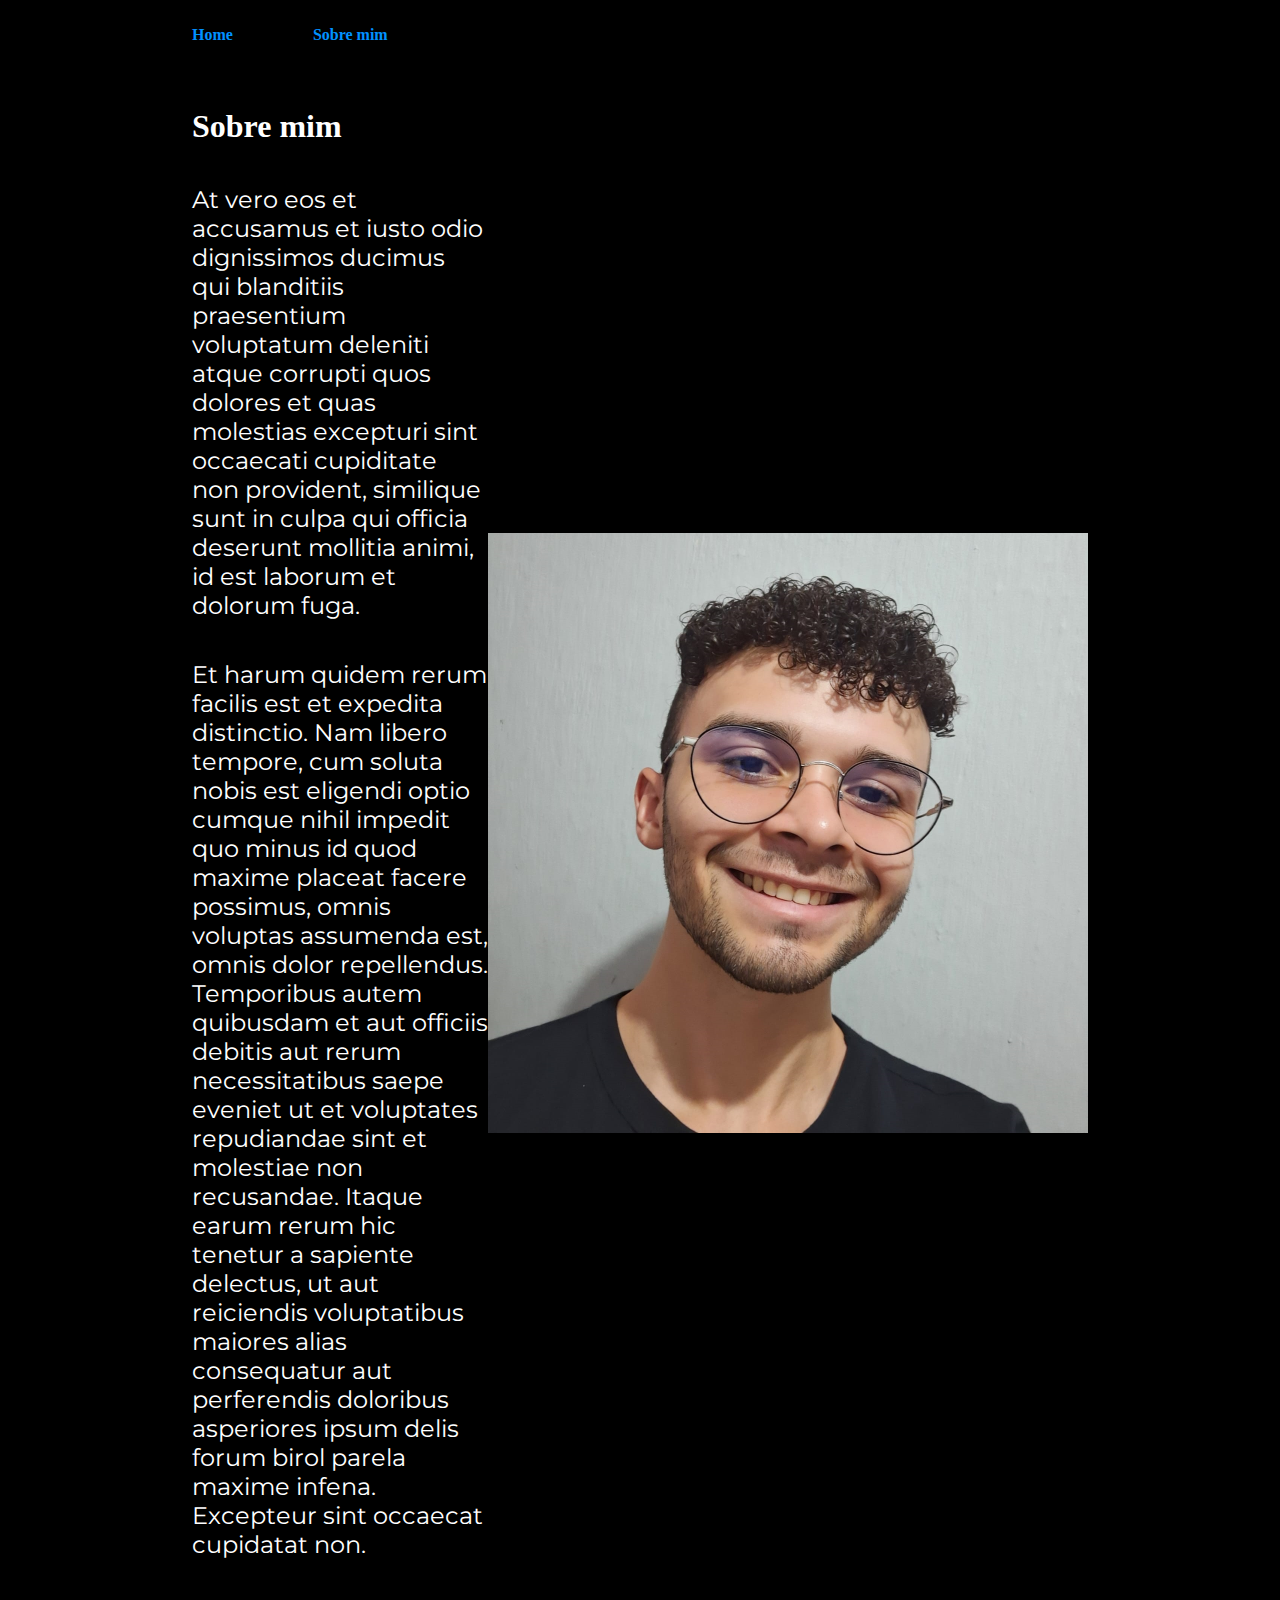
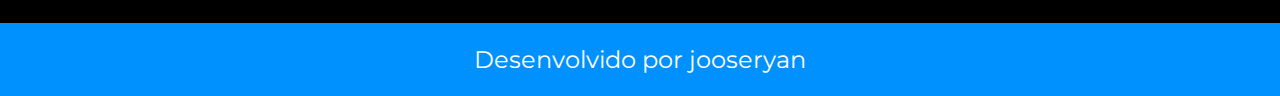
==== about.html @ fa4f67f0 "Criação de Variáveis no css" ====
<!DOCTYPE html>
<html lang="pt-br">
<head>
    <meta charset="UTF-8">
    <meta name="viewport" content="width=device-width, initial-scale=1.0">
    <title>Sobre mim</title>
    <link rel="stylesheet" href="/styles/style.css">
</head>
<body>
    <header class="cabecalho">
        <nav class="menu">
            <a class="menu_link" href="index.html">Home</a>
            <a class="menu_link" href="about.html">Sobre mim</a>
        </nav>
    </header>
    <main class="apresentacao">
        <section class="conteudo">
            <h1>Sobre mim</h1>
            <p class="texto">At vero eos et accusamus et iusto odio dignissimos ducimus qui blanditiis praesentium voluptatum deleniti atque corrupti quos dolores et quas molestias excepturi sint occaecati cupiditate non provident, similique sunt in culpa qui officia deserunt mollitia animi, id est laborum et dolorum fuga.</p>
            <p class="texto">Et harum quidem rerum facilis est et expedita distinctio. Nam libero tempore, cum soluta nobis est eligendi optio cumque nihil impedit quo minus id quod maxime placeat facere possimus, omnis voluptas assumenda est, omnis dolor repellendus. Temporibus autem quibusdam et aut officiis debitis aut rerum necessitatibus saepe eveniet ut et voluptates repudiandae sint et molestiae non recusandae. Itaque earum rerum hic tenetur a sapiente delectus, ut aut reiciendis voluptatibus maiores alias consequatur aut perferendis doloribus asperiores ipsum delis forum birol parela maxime infena. Excepteur sint occaecat cupidatat non.</p>
        </section>
        <img src="assets/Imagem.png" alt="Foto de José Ryan">
    </main>
    <footer class="rodape">
        <p>Desenvolvido por jooseryan</p>
    </footer>
</body>
</html>
---- styles/style.css ----
@import url('https://fonts.googleapis.com/css2?family=Krona+One&family=Montserrat:wght@400;600&display=swap');

:root{
    --cor-primaria: #000;
    --cor-secundaria: #fff;
    --cor-terciaria: #0091ff;
    --cor-hover: #151515;

    --font-primaria: 'Krona One', sans-serif;
    --font-secundaria: 'Montserrat', sans-serif;
}

*{
    margin: 0;
    padding: 0;
}

body{
    box-sizing: border-box;
    background-color: var(--cor-primaria);
    color: var(--cor-secundaria);
}

.cabecalho{
    padding: 2% 0% 0% 15%;
}

.menu{
    display: flex;
    gap: 80px;
}

.menu_link{
    font-family: var(--font-secundaria)
    font-size: 24px;
    font-weight: 600;
    color: var(--cor-terciaria);
    text-decoration: none;
}

.apresentacao{
    margin: 5% 15%;
    display: flex;
    align-items: center;
    justify-content: space-between;
}

.conteudo{
    width: 615px;
    display: flex;
    flex-direction: column;
    gap: 40px;
}

.titulo{
    font-size: 36px;
    font-family: var(--font-primaria);
}

.texto{
    font-size: 24px;
    font-family: var(--font-secundaria);
}

.destaque{
    color: var(--cor-terciaria);
}

.links{
    display: flex;
    flex-direction: column;
    justify-content: space-between;
    align-items: center;
    gap: 32px;
}

.forma_links{
    display: flex;
    justify-content: center;
    gap: 16px;
    border: 2px solid var(--cor-terciaria) ;
    width: 378px;
    text-align: center;
    border-radius: 16px;
    font-size: 24px;
    font-weight: 600;
    padding: 21.5px 0;
    text-decoration: none;
    color: var(--cor-secundaria);
    font-family: var(--font-secundaria);
}

.forma_links:hover{
    background-color: var(--cor-hover);
}

.links_subtitulo{
    font-family: var(--font-primaria);
    font-weight: 400;
    font-size: 24px;
}

.rodape{
    padding: 22px;
    color: var(--cor-secundaria);
    background-color: var(--cor-terciaria);
    text-align: center;
    font-family: var(--font-secundaria);
    font-size: 24px;
    font-weight: 400;
}
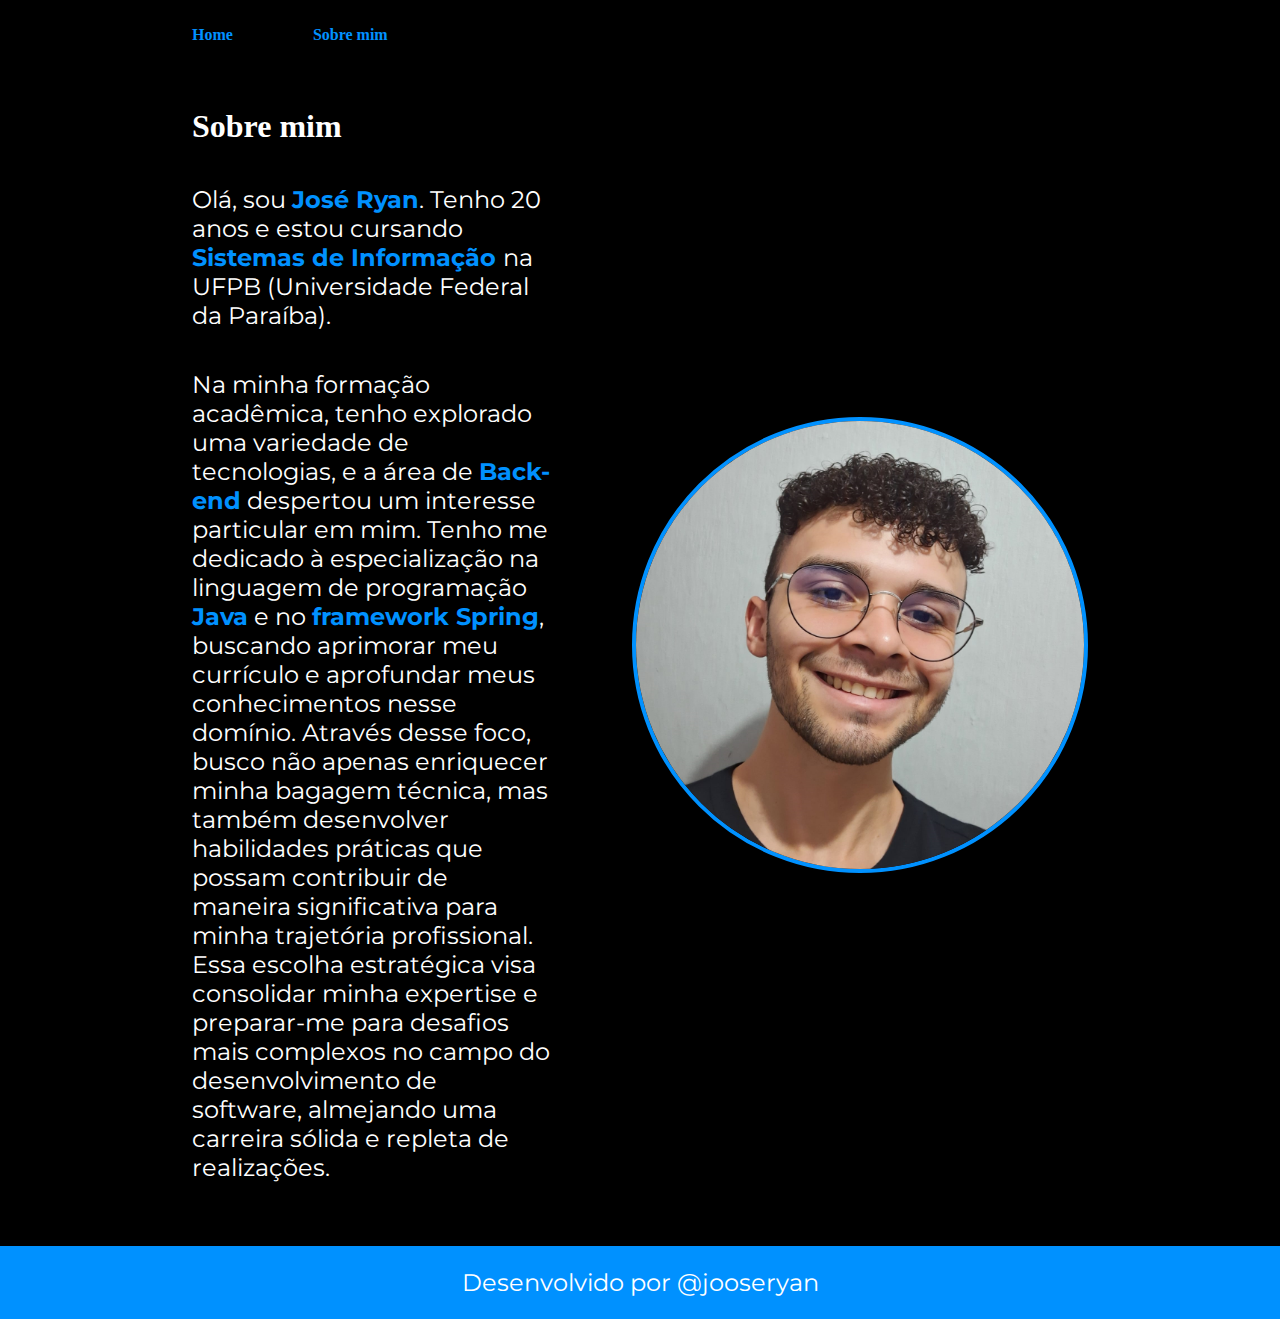
==== commit 39484bc3: "Edição dos parágrafo da página sobre mim e do footer" ====
--- a/about.html
+++ b/about.html
@@ -16,13 +16,13 @@
     <main class="apresentacao">
         <section class="conteudo">
             <h1>Sobre mim</h1>
-            <p class="texto">At vero eos et accusamus et iusto odio dignissimos ducimus qui blanditiis praesentium voluptatum deleniti atque corrupti quos dolores et quas molestias excepturi sint occaecati cupiditate non provident, similique sunt in culpa qui officia deserunt mollitia animi, id est laborum et dolorum fuga.</p>
-            <p class="texto">Et harum quidem rerum facilis est et expedita distinctio. Nam libero tempore, cum soluta nobis est eligendi optio cumque nihil impedit quo minus id quod maxime placeat facere possimus, omnis voluptas assumenda est, omnis dolor repellendus. Temporibus autem quibusdam et aut officiis debitis aut rerum necessitatibus saepe eveniet ut et voluptates repudiandae sint et molestiae non recusandae. Itaque earum rerum hic tenetur a sapiente delectus, ut aut reiciendis voluptatibus maiores alias consequatur aut perferendis doloribus asperiores ipsum delis forum birol parela maxime infena. Excepteur sint occaecat cupidatat non.</p>
+            <p class="texto">Olá, sou <strong class="destaque"> José Ryan</strong>. Tenho 20 anos e estou cursando <strong class="destaque">Sistemas de Informação </strong>na UFPB (Universidade Federal da Paraíba).<strong class="destaque"> </strong></p>
+            <p class="texto">Na minha formação acadêmica, tenho explorado uma variedade de tecnologias, e a área de <strong class="destaque">Back-end</strong> despertou um interesse particular em mim. Tenho me dedicado à especialização na linguagem de programação <strong class="destaque">Java</strong> e no <strong class="destaque">framework Spring</strong>, buscando aprimorar meu currículo e aprofundar meus conhecimentos nesse domínio. Através desse foco, busco não apenas enriquecer minha bagagem técnica, mas também desenvolver habilidades práticas que possam contribuir de maneira significativa para minha trajetória profissional. Essa escolha estratégica visa consolidar minha expertise e preparar-me para desafios mais complexos no campo do desenvolvimento de software, almejando uma carreira sólida e repleta de realizações.</p>
         </section>
-        <img src="assets/Imagem.png" alt="Foto de José Ryan">
+        <img class="imagem" src="assets/Imagem.png" alt="Foto de José Ryan">
     </main>
     <footer class="rodape">
-        <p>Desenvolvido por jooseryan</p>
+        <p>Desenvolvido por @jooseryan</p>
     </footer>
 </body>
 </html>--- a/styles/style.css
+++ b/styles/style.css
@@ -2,7 +2,7 @@
 
 :root{
     --cor-primaria: #000;
-    --cor-secundaria: #fff;
+    --cor-secundaria:#fff;
     --cor-terciaria: #0091ff;
     --cor-hover: #151515;
 
@@ -32,7 +32,7 @@
 
 .menu_link{
     font-family: var(--font-secundaria)
-    font-size: 24px;
+    font-size: 1.5rem;
     font-weight: 600;
     color: var(--cor-terciaria);
     text-decoration: none;
@@ -43,22 +43,23 @@
     display: flex;
     align-items: center;
     justify-content: space-between;
+    gap: 82px;
 }
 
 .conteudo{
-    width: 615px;
+    width: 50%;
     display: flex;
     flex-direction: column;
     gap: 40px;
 }
 
 .titulo{
-    font-size: 36px;
+    font-size: 2.25rem;
     font-family: var(--font-primaria);
 }
 
 .texto{
-    font-size: 24px;
+    font-size: 1.5rem;
     font-family: var(--font-secundaria);
 }
 
@@ -79,10 +80,10 @@
     justify-content: center;
     gap: 16px;
     border: 2px solid var(--cor-terciaria) ;
-    width: 378px;
+    width: 50%;
     text-align: center;
     border-radius: 16px;
-    font-size: 24px;
+    font-size: 1.5rem;
     font-weight: 600;
     padding: 21.5px 0;
     text-decoration: none;
@@ -94,10 +95,16 @@
     background-color: var(--cor-hover);
 }
 
+.imagem{
+    width: 50%;
+    border: 4px solid var(--cor-terciaria);
+    border-radius: 50%;
+}
+
 .links_subtitulo{
     font-family: var(--font-primaria);
     font-weight: 400;
-    font-size: 24px;
+    font-size: 1.5rem;
 }
 
 .rodape{
@@ -106,6 +113,25 @@
     background-color: var(--cor-terciaria);
     text-align: center;
     font-family: var(--font-secundaria);
-    font-size: 24px;
+    font-size: 1.5rem;
     font-weight: 400;
+}
+
+@media (max-width: 1200px){
+
+    .cabecalho{
+        padding: 10%;
+    }
+
+    .menu{
+        justify-content: center;
+    }
+
+    .apresentacao{
+        flex-direction: column-reverse;
+    }
+
+    .conteudo{
+        width: auto;
+    }
 }